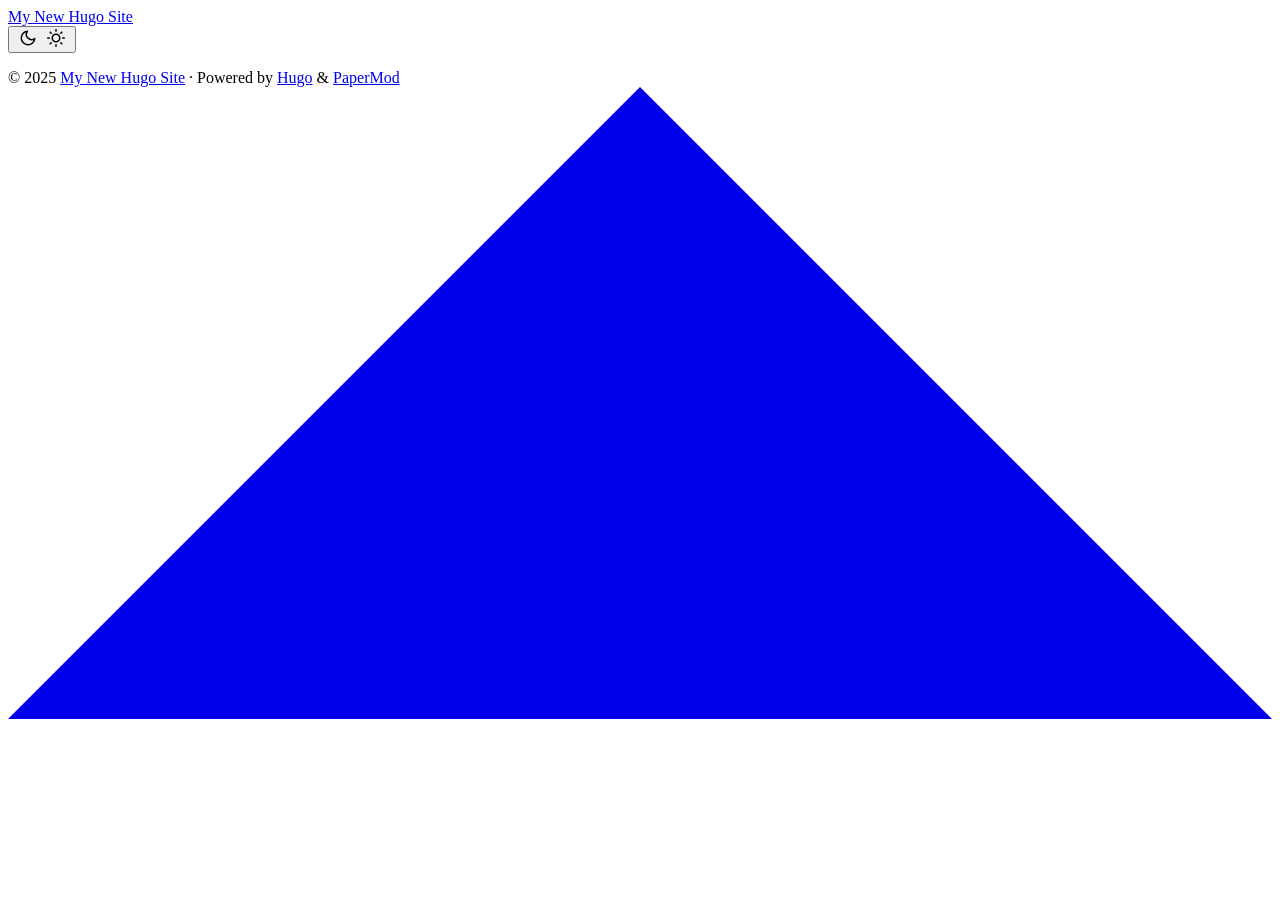
==== public/index.html @ fa58317f "theme" ====
<!DOCTYPE html>
<html lang="en" dir="auto">

<head>
	<meta name="generator" content="Hugo 0.142.0"><script src="/livereload.js?mindelay=10&amp;v=2&amp;port=1313&amp;path=livereload" data-no-instant defer></script><meta charset="utf-8">
<meta http-equiv="X-UA-Compatible" content="IE=edge">
<meta name="viewport" content="width=device-width, initial-scale=1, shrink-to-fit=no">
<meta name="robots" content="noindex, nofollow">
<title>My New Hugo Site</title>

<meta name="description" content="">
<meta name="author" content="">
<link rel="canonical" href="http://localhost:1313/">
<link crossorigin="anonymous" href="/assets/css/stylesheet.2211ca3164be7830024f6aad2b3a2e520843a64f8f048445c3401c1249aa051d.css" integrity="sha256-IhHKMWS&#43;eDACT2qtKzouUghDpk&#43;PBIRFw0AcEkmqBR0=" rel="preload stylesheet" as="style">
<link rel="icon" href="http://localhost:1313/favicon.ico">
<link rel="icon" type="image/png" sizes="16x16" href="http://localhost:1313/favicon-16x16.png">
<link rel="icon" type="image/png" sizes="32x32" href="http://localhost:1313/favicon-32x32.png">
<link rel="apple-touch-icon" href="http://localhost:1313/apple-touch-icon.png">
<link rel="mask-icon" href="http://localhost:1313/safari-pinned-tab.svg">
<meta name="theme-color" content="#2e2e33">
<meta name="msapplication-TileColor" content="#2e2e33">
<link rel="alternate" type="application/rss+xml" href="http://localhost:1313/index.xml">
<link rel="alternate" hreflang="en" href="http://localhost:1313/">
<noscript>
    <style>
        #theme-toggle,
        .top-link {
            display: none;
        }

    </style>
    <style>
        @media (prefers-color-scheme: dark) {
            :root {
                --theme: rgb(29, 30, 32);
                --entry: rgb(46, 46, 51);
                --primary: rgb(218, 218, 219);
                --secondary: rgb(155, 156, 157);
                --tertiary: rgb(65, 66, 68);
                --content: rgb(196, 196, 197);
                --code-block-bg: rgb(46, 46, 51);
                --code-bg: rgb(55, 56, 62);
                --border: rgb(51, 51, 51);
            }

            .list {
                background: var(--theme);
            }

            .list:not(.dark)::-webkit-scrollbar-track {
                background: 0 0;
            }

            .list:not(.dark)::-webkit-scrollbar-thumb {
                border-color: var(--theme);
            }
        }

    </style>
</noscript>
</head>

<body class="list" id="top">
<script>
    if (localStorage.getItem("pref-theme") === "dark") {
        document.body.classList.add('dark');
    } else if (localStorage.getItem("pref-theme") === "light") {
        document.body.classList.remove('dark')
    } else if (window.matchMedia('(prefers-color-scheme: dark)').matches) {
        document.body.classList.add('dark');
    }

</script>

<header class="header">
    <nav class="nav">
        <div class="logo">
            <a href="http://localhost:1313/" accesskey="h" title="My New Hugo Site (Alt + H)">My New Hugo Site</a>
            <div class="logo-switches">
                <button id="theme-toggle" accesskey="t" title="(Alt + T)" aria-label="Toggle theme">
                    <svg id="moon" xmlns="http://www.w3.org/2000/svg" width="24" height="18" viewBox="0 0 24 24"
                        fill="none" stroke="currentColor" stroke-width="2" stroke-linecap="round"
                        stroke-linejoin="round">
                        <path d="M21 12.79A9 9 0 1 1 11.21 3 7 7 0 0 0 21 12.79z"></path>
                    </svg>
                    <svg id="sun" xmlns="http://www.w3.org/2000/svg" width="24" height="18" viewBox="0 0 24 24"
                        fill="none" stroke="currentColor" stroke-width="2" stroke-linecap="round"
                        stroke-linejoin="round">
                        <circle cx="12" cy="12" r="5"></circle>
                        <line x1="12" y1="1" x2="12" y2="3"></line>
                        <line x1="12" y1="21" x2="12" y2="23"></line>
                        <line x1="4.22" y1="4.22" x2="5.64" y2="5.64"></line>
                        <line x1="18.36" y1="18.36" x2="19.78" y2="19.78"></line>
                        <line x1="1" y1="12" x2="3" y2="12"></line>
                        <line x1="21" y1="12" x2="23" y2="12"></line>
                        <line x1="4.22" y1="19.78" x2="5.64" y2="18.36"></line>
                        <line x1="18.36" y1="5.64" x2="19.78" y2="4.22"></line>
                    </svg>
                </button>
            </div>
        </div>
        <ul id="menu">
        </ul>
    </nav>
</header>
<main class="main"> 
    </main>
    
<footer class="footer">
        <span>&copy; 2025 <a href="http://localhost:1313/">My New Hugo Site</a></span> · 

    <span>
        Powered by
        <a href="https://gohugo.io/" rel="noopener noreferrer" target="_blank">Hugo</a> &
        <a href="https://github.com/adityatelange/hugo-PaperMod/" rel="noopener" target="_blank">PaperMod</a>
    </span>
</footer>
<a href="#top" aria-label="go to top" title="Go to Top (Alt + G)" class="top-link" id="top-link" accesskey="g">
    <svg xmlns="http://www.w3.org/2000/svg" viewBox="0 0 12 6" fill="currentColor">
        <path d="M12 6H0l6-6z" />
    </svg>
</a>

<script>
    let menu = document.getElementById('menu')
    if (menu) {
        menu.scrollLeft = localStorage.getItem("menu-scroll-position");
        menu.onscroll = function () {
            localStorage.setItem("menu-scroll-position", menu.scrollLeft);
        }
    }

    document.querySelectorAll('a[href^="#"]').forEach(anchor => {
        anchor.addEventListener("click", function (e) {
            e.preventDefault();
            var id = this.getAttribute("href").substr(1);
            if (!window.matchMedia('(prefers-reduced-motion: reduce)').matches) {
                document.querySelector(`[id='${decodeURIComponent(id)}']`).scrollIntoView({
                    behavior: "smooth"
                });
            } else {
                document.querySelector(`[id='${decodeURIComponent(id)}']`).scrollIntoView();
            }
            if (id === "top") {
                history.replaceState(null, null, " ");
            } else {
                history.pushState(null, null, `#${id}`);
            }
        });
    });

</script>
<script>
    var mybutton = document.getElementById("top-link");
    window.onscroll = function () {
        if (document.body.scrollTop > 800 || document.documentElement.scrollTop > 800) {
            mybutton.style.visibility = "visible";
            mybutton.style.opacity = "1";
        } else {
            mybutton.style.visibility = "hidden";
            mybutton.style.opacity = "0";
        }
    };

</script>
<script>
    document.getElementById("theme-toggle").addEventListener("click", () => {
        if (document.body.className.includes("dark")) {
            document.body.classList.remove('dark');
            localStorage.setItem("pref-theme", 'light');
        } else {
            document.body.classList.add('dark');
            localStorage.setItem("pref-theme", 'dark');
        }
    })

</script>
</body>

</html>
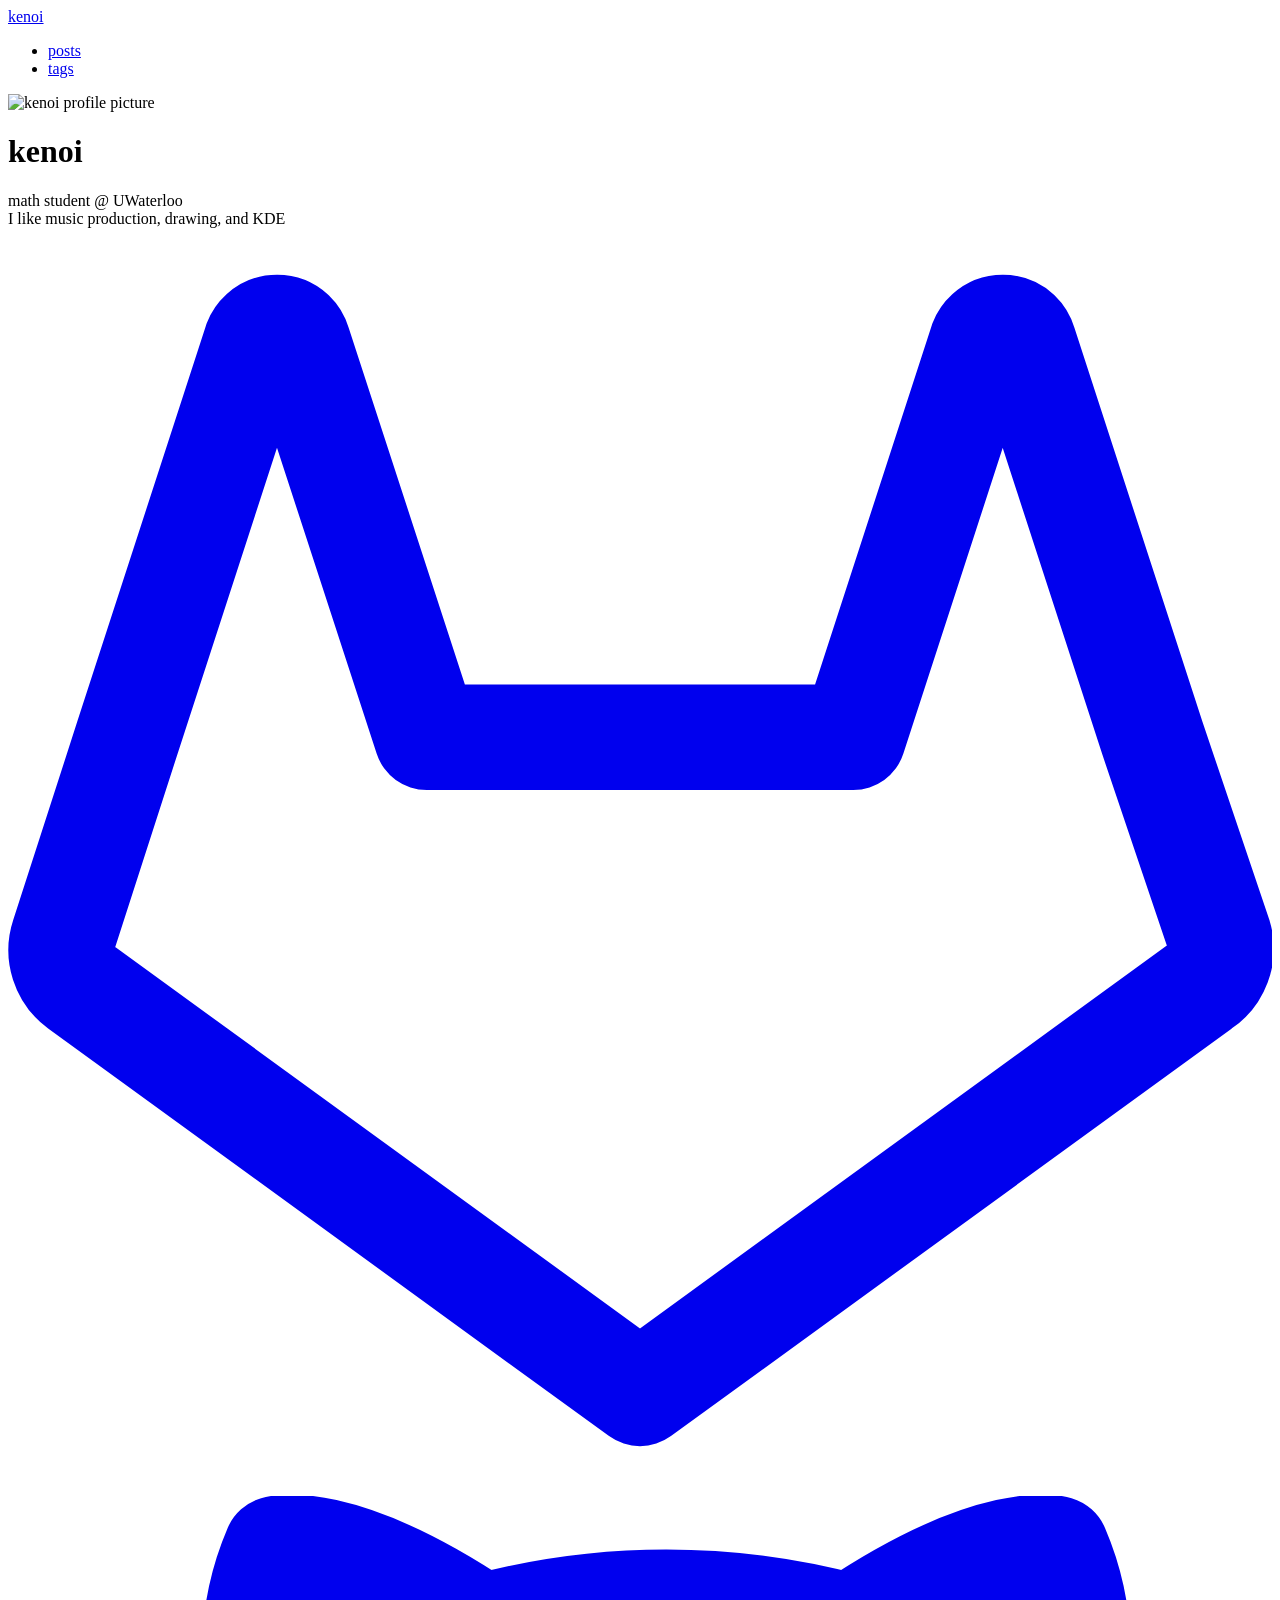
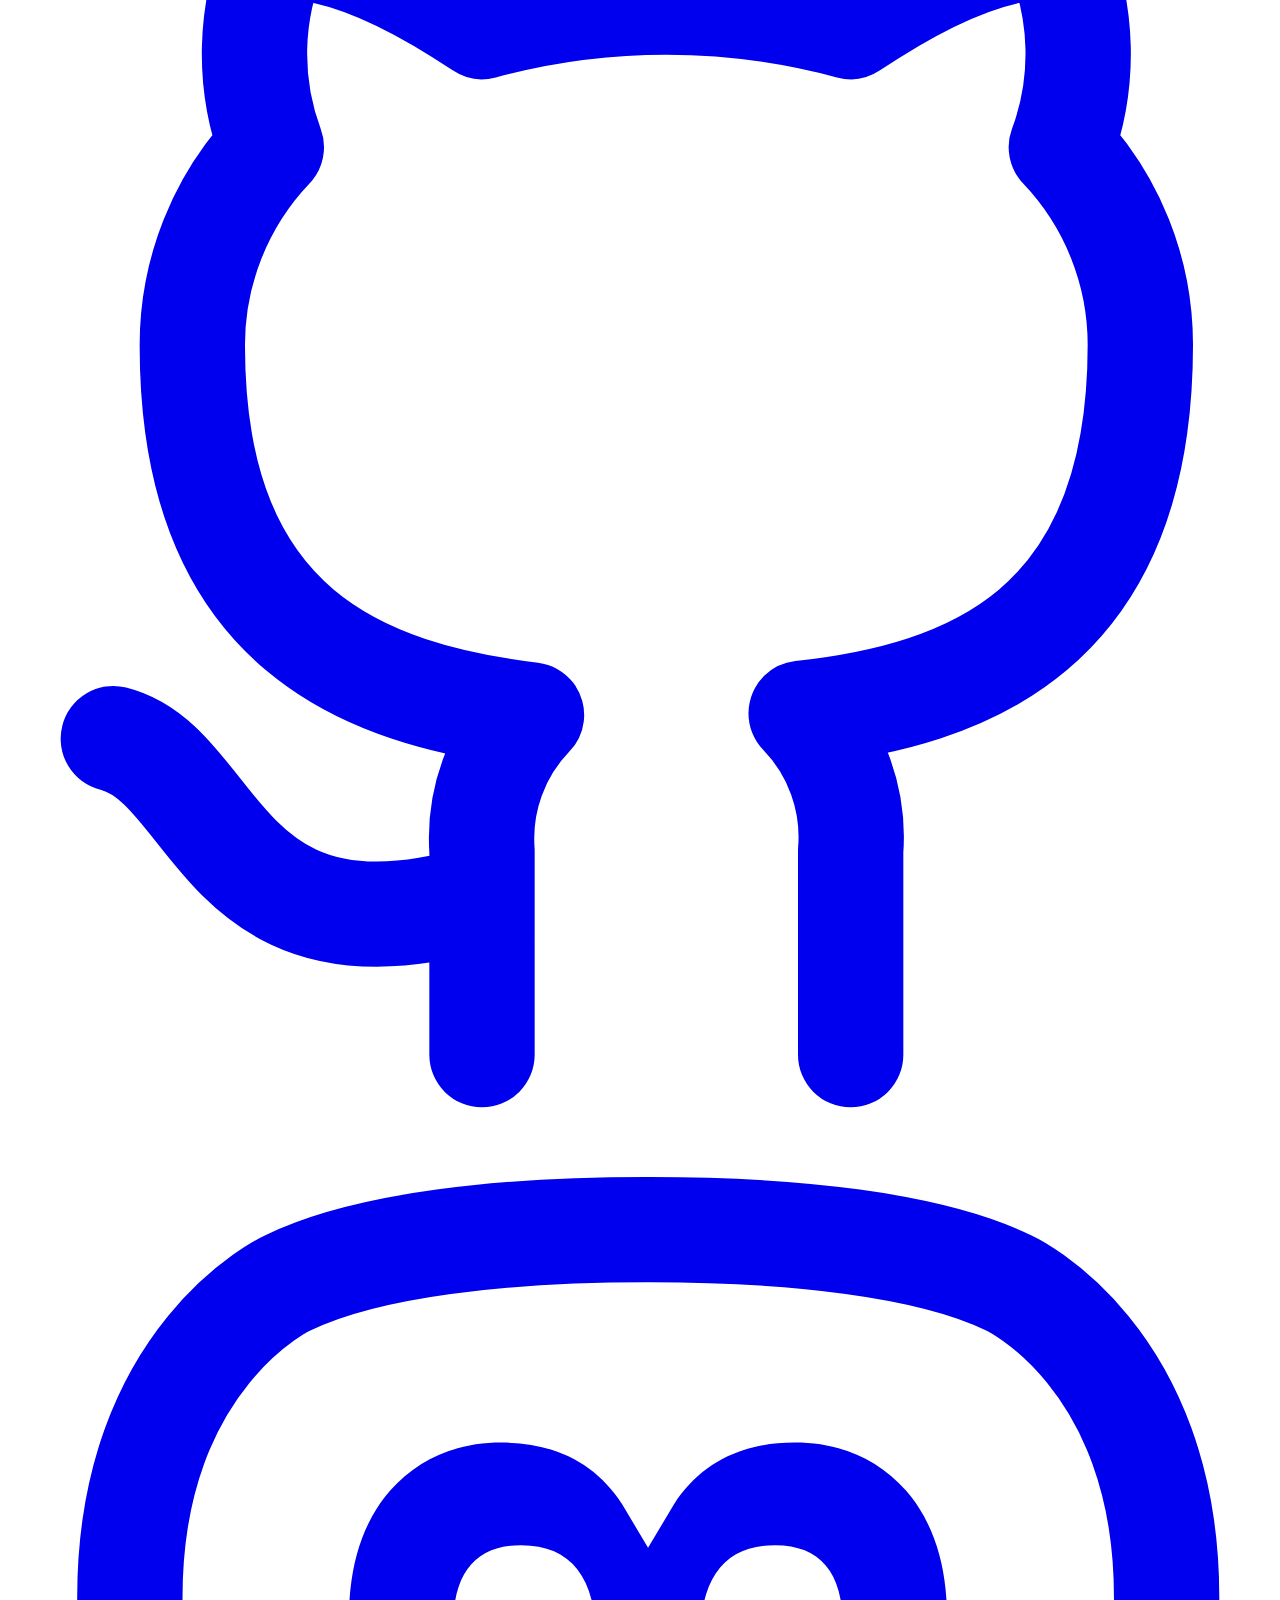
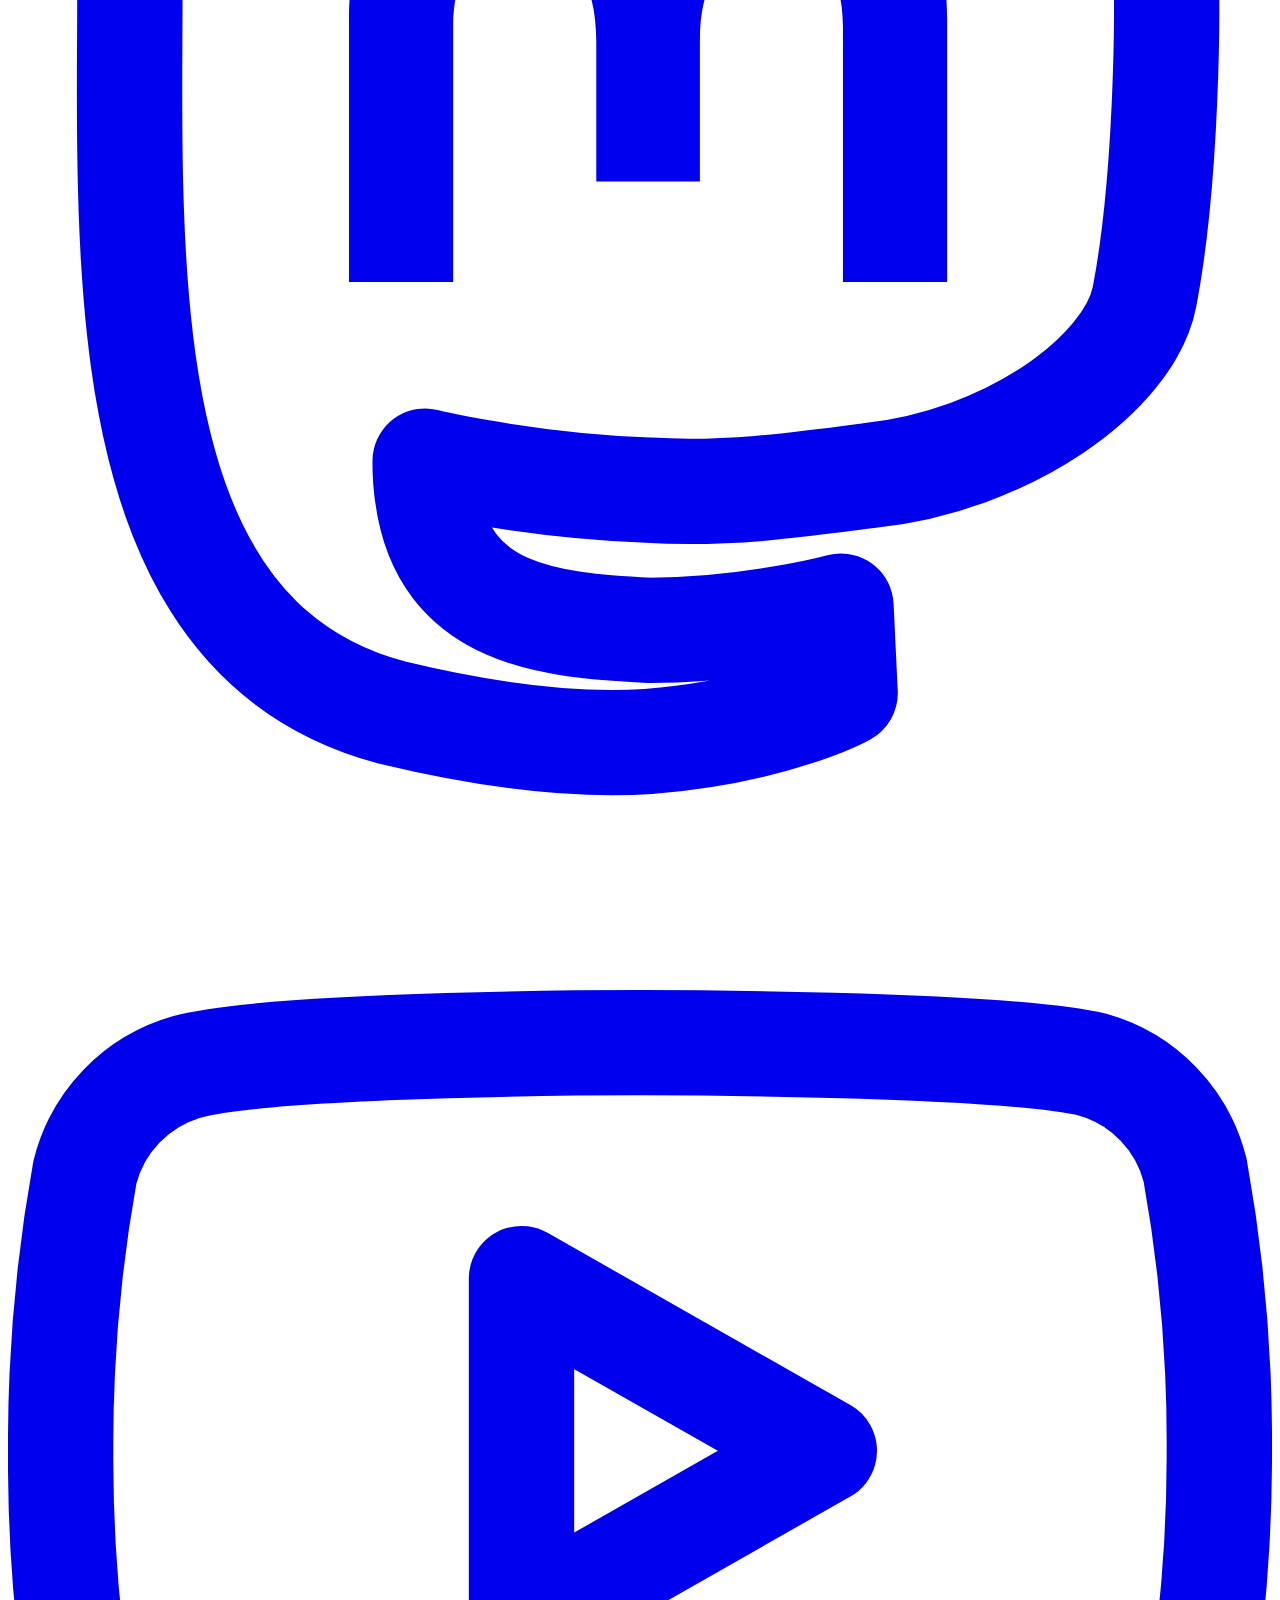
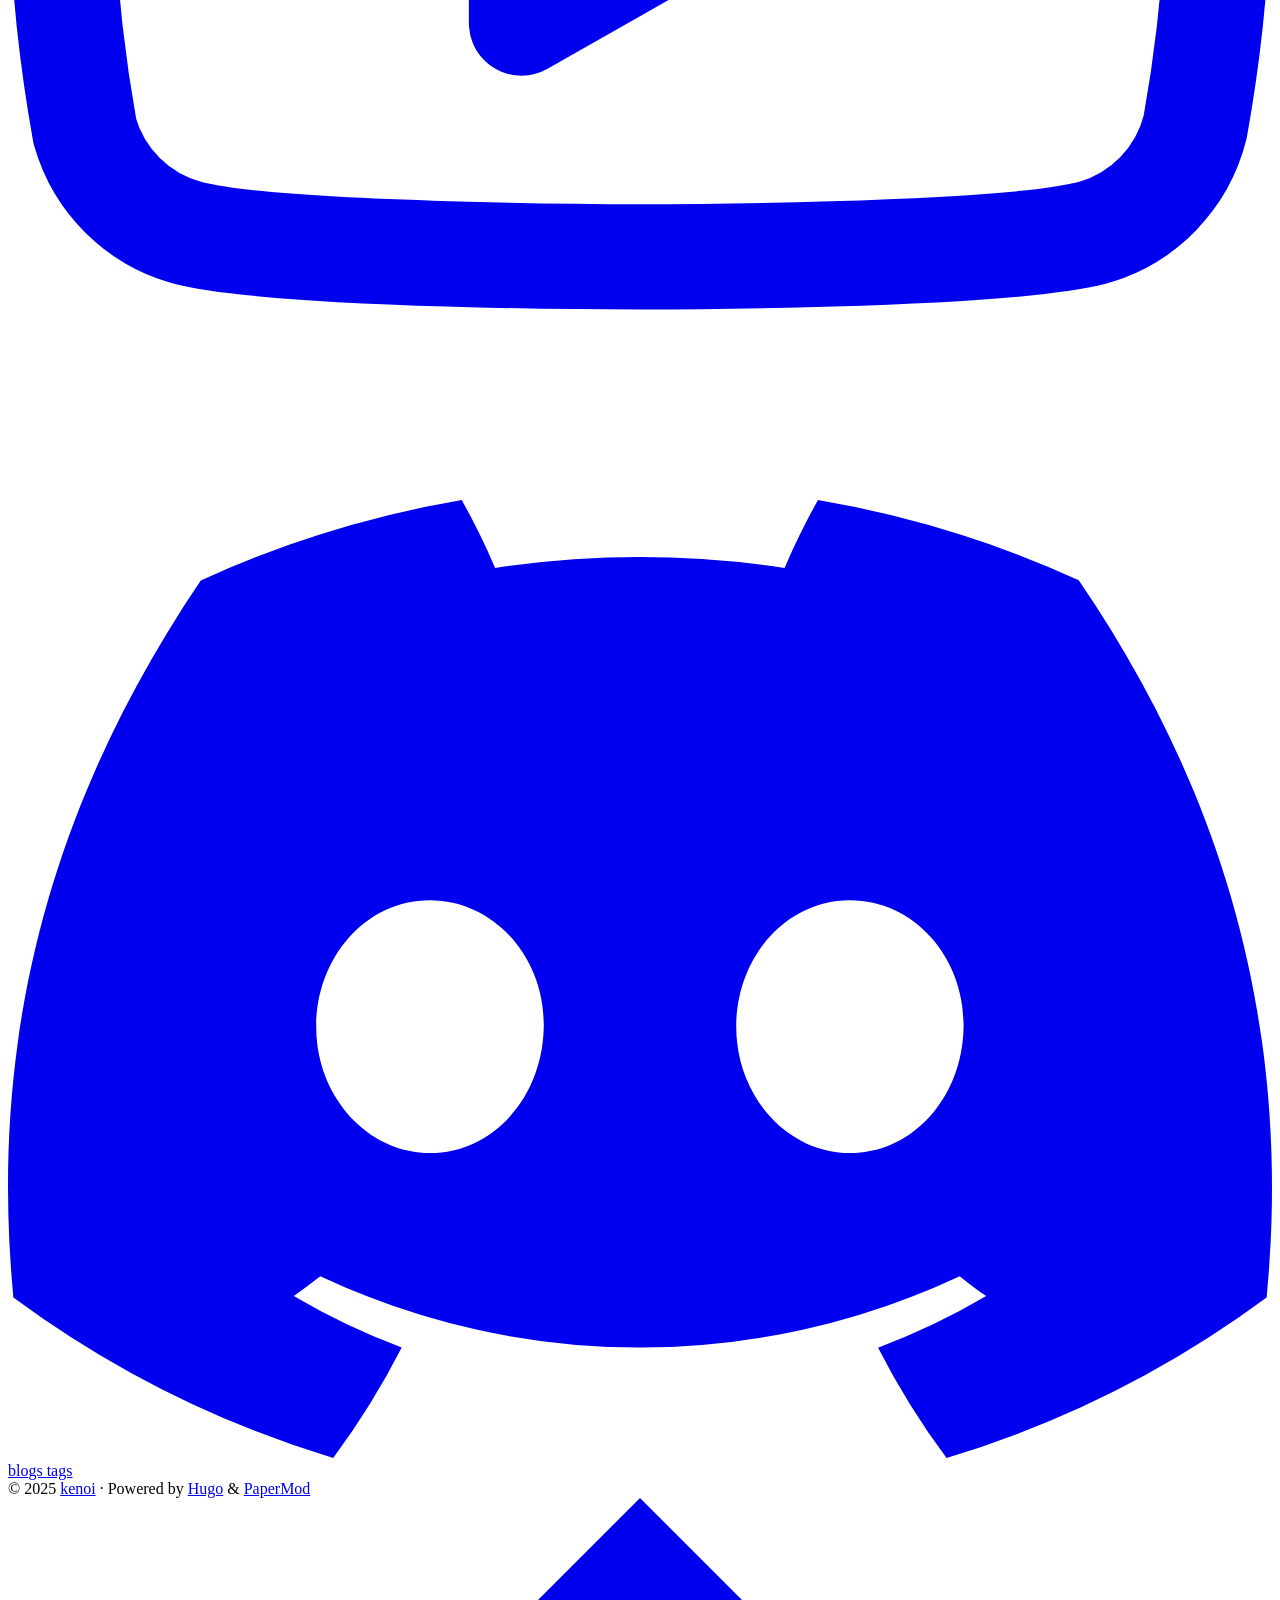
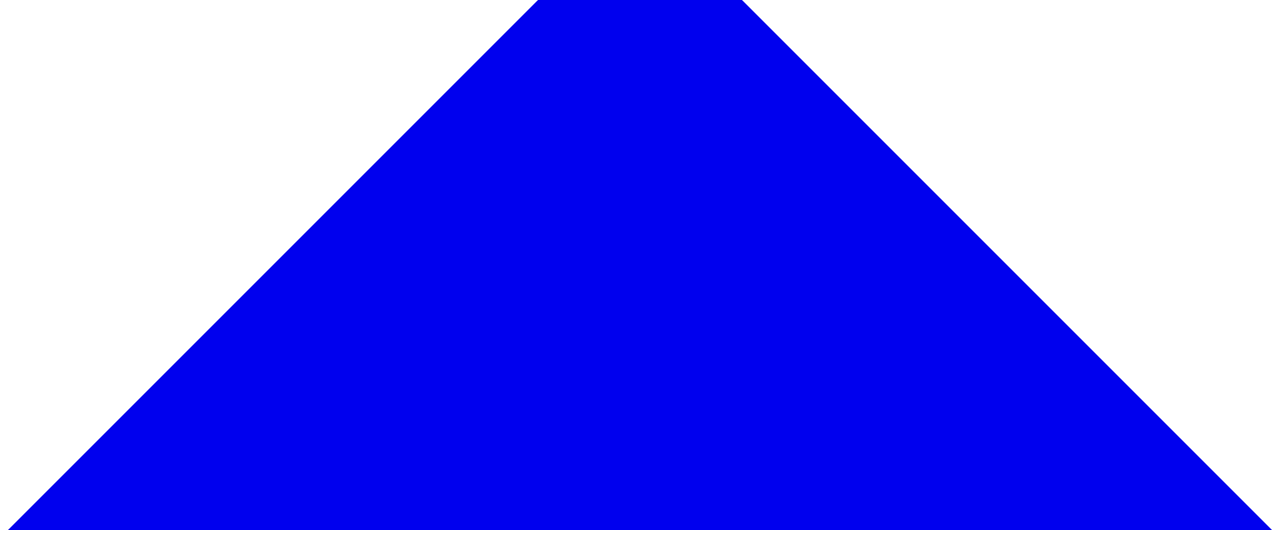
==== commit ce0132e3: "MAKE da site" ====
--- a/public/index.html
+++ b/public/index.html
@@ -2,16 +2,16 @@
 <html lang="en" dir="auto">
 
 <head>
-	<meta name="generator" content="Hugo 0.142.0"><script src="/livereload.js?mindelay=10&amp;v=2&amp;port=1313&amp;path=livereload" data-no-instant defer></script><meta charset="utf-8">
+	<meta name="generator" content="Hugo 0.147.9"><script src="/livereload.js?mindelay=10&amp;v=2&amp;port=1313&amp;path=livereload" data-no-instant defer></script><meta charset="utf-8">
 <meta http-equiv="X-UA-Compatible" content="IE=edge">
 <meta name="viewport" content="width=device-width, initial-scale=1, shrink-to-fit=no">
-<meta name="robots" content="noindex, nofollow">
-<title>My New Hugo Site</title>
-
-<meta name="description" content="">
-<meta name="author" content="">
+<meta name="robots" content="index, follow">
+<title>kenoi</title>
+
+<meta name="description" content="Personal blog">
+<meta name="author" content="kenoi">
 <link rel="canonical" href="http://localhost:1313/">
-<link crossorigin="anonymous" href="/assets/css/stylesheet.2211ca3164be7830024f6aad2b3a2e520843a64f8f048445c3401c1249aa051d.css" integrity="sha256-IhHKMWS&#43;eDACT2qtKzouUghDpk&#43;PBIRFw0AcEkmqBR0=" rel="preload stylesheet" as="style">
+<link crossorigin="anonymous" href="/assets/css/stylesheet.8fe10233a706bc87f2e08b3cf97b8bd4c0a80f10675a143675d59212121037c0.css" integrity="sha256-j&#43;ECM6cGvIfy4Is8&#43;XuL1MCoDxBnWhQ2ddWSEhIQN8A=" rel="preload stylesheet" as="style">
 <link rel="icon" href="http://localhost:1313/favicon.ico">
 <link rel="icon" type="image/png" sizes="16x16" href="http://localhost:1313/favicon-16x16.png">
 <link rel="icon" type="image/png" sizes="32x32" href="http://localhost:1313/favicon-32x32.png">
@@ -57,16 +57,34 @@
         }
 
     </style>
-</noscript>
+</noscript><meta property="og:url" content="http://localhost:1313/">
+  <meta property="og:site_name" content="kenoi">
+  <meta property="og:title" content="kenoi">
+  <meta property="og:description" content="Personal blog">
+  <meta property="og:locale" content="en">
+  <meta property="og:type" content="website">
+<meta name="twitter:card" content="summary">
+<meta name="twitter:title" content="kenoi">
+<meta name="twitter:description" content="Personal blog">
+
+<script type="application/ld+json">
+{
+  "@context": "https://schema.org",
+  "@type": "Organization",
+  "name": "kenoi",
+  "url": "http://localhost:1313/",
+  "description": "Personal blog",
+  "logo": "http://localhost:1313/favicon.ico",
+  "sameAs": [
+      "https://invent.kde.org/kenoi", "https://github.com/kenoi1", "https://mastodon.social/@kenoi", "https://youtube.com/@kenoibun", "https://discord.com/users/256191401140682754"
+  ]
+}
+</script>
 </head>
 
 <body class="list" id="top">
 <script>
-    if (localStorage.getItem("pref-theme") === "dark") {
-        document.body.classList.add('dark');
-    } else if (localStorage.getItem("pref-theme") === "light") {
-        document.body.classList.remove('dark')
-    } else if (window.matchMedia('(prefers-color-scheme: dark)').matches) {
+    if (window.matchMedia('(prefers-color-scheme: dark)').matches) {
         document.body.classList.add('dark');
     }
 
@@ -75,39 +93,99 @@
 <header class="header">
     <nav class="nav">
         <div class="logo">
-            <a href="http://localhost:1313/" accesskey="h" title="My New Hugo Site (Alt + H)">My New Hugo Site</a>
+            <a href="http://localhost:1313/" accesskey="h" title="kenoi (Alt + H)">kenoi</a>
             <div class="logo-switches">
-                <button id="theme-toggle" accesskey="t" title="(Alt + T)" aria-label="Toggle theme">
-                    <svg id="moon" xmlns="http://www.w3.org/2000/svg" width="24" height="18" viewBox="0 0 24 24"
-                        fill="none" stroke="currentColor" stroke-width="2" stroke-linecap="round"
-                        stroke-linejoin="round">
-                        <path d="M21 12.79A9 9 0 1 1 11.21 3 7 7 0 0 0 21 12.79z"></path>
-                    </svg>
-                    <svg id="sun" xmlns="http://www.w3.org/2000/svg" width="24" height="18" viewBox="0 0 24 24"
-                        fill="none" stroke="currentColor" stroke-width="2" stroke-linecap="round"
-                        stroke-linejoin="round">
-                        <circle cx="12" cy="12" r="5"></circle>
-                        <line x1="12" y1="1" x2="12" y2="3"></line>
-                        <line x1="12" y1="21" x2="12" y2="23"></line>
-                        <line x1="4.22" y1="4.22" x2="5.64" y2="5.64"></line>
-                        <line x1="18.36" y1="18.36" x2="19.78" y2="19.78"></line>
-                        <line x1="1" y1="12" x2="3" y2="12"></line>
-                        <line x1="21" y1="12" x2="23" y2="12"></line>
-                        <line x1="4.22" y1="19.78" x2="5.64" y2="18.36"></line>
-                        <line x1="18.36" y1="5.64" x2="19.78" y2="4.22"></line>
-                    </svg>
-                </button>
             </div>
         </div>
         <ul id="menu">
+            <li>
+                <a href="http://localhost:1313/posts/" title="posts">
+                    <span>posts</span>
+                </a>
+            </li>
+            <li>
+                <a href="http://localhost:1313/tags/" title="tags">
+                    <span>tags</span>
+                </a>
+            </li>
         </ul>
     </nav>
 </header>
-<main class="main"> 
+<main class="main"><div class="profile">
+    <div class="profile_inner">
+        <img draggable="false" src="http://localhost:1313/profile.jpg" alt="kenoi profile picture" title="kenoi profile picture"
+            height="350" width="1000" />
+        <h1>kenoi</h1>
+        <span>math student @ UWaterloo <br /> I like music production, drawing, and KDE</span><div class="social-icons" >
+    <a href="https://invent.kde.org/kenoi" target="_blank" rel="noopener noreferrer me"
+        title="Gitlab">
+        <svg xmlns="http://www.w3.org/2000/svg" viewBox="0 0 24 24" fill="none" stroke="currentColor" stroke-width="2"
+    stroke-linecap="round" stroke-linejoin="round">
+    <path
+        d="M22.65 14.39L12 22.13 1.35 14.39a.84.84 0 0 1-.3-.94l1.22-3.78 2.44-7.51A.42.42 0 0 1 4.82 2a.43.43 0 0 1 .58 0 .42.42 0 0 1 .11.18l2.44 7.49h8.1l2.44-7.51A.42.42 0 0 1 18.6 2a.43.43 0 0 1 .58 0 .42.42 0 0 1 .11.18l2.44 7.51L23 13.45a.84.84 0 0 1-.35.94z">
+    </path>
+</svg>
+    </a>
+    <a href="https://github.com/kenoi1" target="_blank" rel="noopener noreferrer me"
+        title="Github">
+        <svg xmlns="http://www.w3.org/2000/svg" viewBox="0 0 24 24" fill="none" stroke="currentColor" stroke-width="2"
+    stroke-linecap="round" stroke-linejoin="round">
+    <path
+        d="M9 19c-5 1.5-5-2.5-7-3m14 6v-3.87a3.37 3.37 0 0 0-.94-2.61c3.14-.35 6.44-1.54 6.44-7A5.44 5.44 0 0 0 20 4.77 5.07 5.07 0 0 0 19.91 1S18.73.65 16 2.48a13.38 13.38 0 0 0-7 0C6.27.65 5.09 1 5.09 1A5.07 5.07 0 0 0 5 4.77a5.44 5.44 0 0 0-1.5 3.78c0 5.42 3.3 6.61 6.44 7A3.37 3.37 0 0 0 9 18.13V22">
+    </path>
+</svg>
+    </a>
+    <a href="https://mastodon.social/@kenoi" target="_blank" rel="noopener noreferrer me"
+        title="Mastodon">
+        <svg xmlns="http://www.w3.org/2000/svg" viewBox="0 0 24 24" fill="none" stroke="currentColor" stroke-width="2"
+    stroke-linecap="round" stroke-linejoin="round">
+    <path
+        d="M21.58 13.913c-.29 1.469-2.592 3.121-5.238 3.396-1.379.184-2.737.368-4.185.276-2.368-.092-4.237-.551-4.237-.551 0 .184.014.459.043.643.308 2.294 2.317 2.478 4.22 2.57 1.922 0 3.633-.46 3.633-.46l.079 1.653s-1.344.734-3.738.918c-1.32.091-2.96-.092-4.869-.551-4.14-1.102-4.853-5.507-4.961-10.005-.034-1.285-.013-2.57-.013-3.58 0-4.589 3-5.966 3-5.966 1.513-.734 4.11-1.01 6.808-1.01h.067c2.699 0 5.296.276 6.81 1.01 0 0 3 1.377 3 5.967 0 0 .037 3.304-.419 5.69"
+        stroke="currentColor" />
+    <path
+        d="M17.832 8.633v5h-1.978V8.78c0-1.023-.43-1.542-1.29-1.542-.95 0-1.427.616-1.427 1.834v2.655H11.17V9.072c0-1.218-.476-1.834-1.427-1.834-.86 0-1.29.52-1.29 1.542v4.852H6.475V8.633c0-1.022.26-1.834.782-2.434.538-.6 1.243-.909 2.118-.909 1.012 0 1.779.39 2.286 1.169l.492.827.493-.827c.507-.78 1.274-1.169 2.286-1.169.875 0 1.58.308 2.118.909.522.6.782 1.412.782 2.434"
+        fill="currentColor" stroke="none" />
+</svg>
+    </a>
+    <a href="https://youtube.com/@kenoibun" target="_blank" rel="noopener noreferrer me"
+        title="Youtube">
+        <svg xmlns="http://www.w3.org/2000/svg" viewBox="0 0 24 24" fill="none" stroke="currentColor" stroke-width="2"
+    stroke-linecap="round" stroke-linejoin="round">
+    <path
+        d="M22.54 6.42a2.78 2.78 0 0 0-1.94-2C18.88 4 12 4 12 4s-6.88 0-8.6.46a2.78 2.78 0 0 0-1.94 2A29 29 0 0 0 1 11.75a29 29 0 0 0 .46 5.33A2.78 2.78 0 0 0 3.4 19c1.72.46 8.6.46 8.6.46s6.88 0 8.6-.46a2.78 2.78 0 0 0 1.94-2 29 29 0 0 0 .46-5.25 29 29 0 0 0-.46-5.33z">
+    </path>
+    <polygon points="9.75 15.02 15.5 11.75 9.75 8.48 9.75 15.02"></polygon>
+</svg>
+    </a>
+    <a href="https://discord.com/users/256191401140682754" target="_blank" rel="noopener noreferrer me"
+        title="Discord">
+        <svg xmlns="http://www.w3.org/2000/svg" viewBox="0 0 127.14 96.36" fill="currentColor" stroke="none" stroke-width="2"
+    stroke-linecap="round" stroke-linejoin="round">
+    <path
+        d="M107.7,8.07A105.15,105.15,0,0,0,81.47,0a72.06,72.06,0,0,0-3.36,6.83A97.68,97.68,0,0,0,49,6.83,72.37,72.37,0,0,0,45.64,0,105.89,105.89,0,0,0,19.39,8.09C2.79,32.65-1.71,56.6.54,80.21h0A105.73,105.73,0,0,0,32.71,96.36,77.7,77.7,0,0,0,39.6,85.25a68.42,68.42,0,0,1-10.85-5.18c.91-.66,1.8-1.34,2.66-2a75.57,75.57,0,0,0,64.32,0c.87.71,1.76,1.39,2.66,2a68.68,68.68,0,0,1-10.87,5.19,77,77,0,0,0,6.89,11.1A105.25,105.25,0,0,0,126.6,80.22h0C129.24,52.84,122.09,29.11,107.7,8.07ZM42.45,65.69C36.18,65.69,31,60,31,53s5-12.74,11.43-12.74S54,46,53.89,53,48.84,65.69,42.45,65.69Zm42.24,0C78.41,65.69,73.25,60,73.25,53s5-12.74,11.44-12.74S96.23,46,96.12,53,91.08,65.69,84.69,65.69Z" />
+</svg>
+    </a>
+</div>
+
+        <div class="buttons">
+            <a class="button" href="/blogs/" rel="noopener" title="blogs">
+                <span class="button-inner">
+                    blogs
+                </span>
+            </a>
+            <a class="button" href="/tags/" rel="noopener" title="tags">
+                <span class="button-inner">
+                    tags
+                </span>
+            </a>
+        </div>
+    </div>
+</div>
+
     </main>
     
 <footer class="footer">
-        <span>&copy; 2025 <a href="http://localhost:1313/">My New Hugo Site</a></span> · 
+        <span>&copy; 2025 <a href="http://localhost:1313/">kenoi</a></span> · 
 
     <span>
         Powered by
@@ -163,18 +241,6 @@
     };
 
 </script>
-<script>
-    document.getElementById("theme-toggle").addEventListener("click", () => {
-        if (document.body.className.includes("dark")) {
-            document.body.classList.remove('dark');
-            localStorage.setItem("pref-theme", 'light');
-        } else {
-            document.body.classList.add('dark');
-            localStorage.setItem("pref-theme", 'dark');
-        }
-    })
-
-</script>
 </body>
 
 </html>
